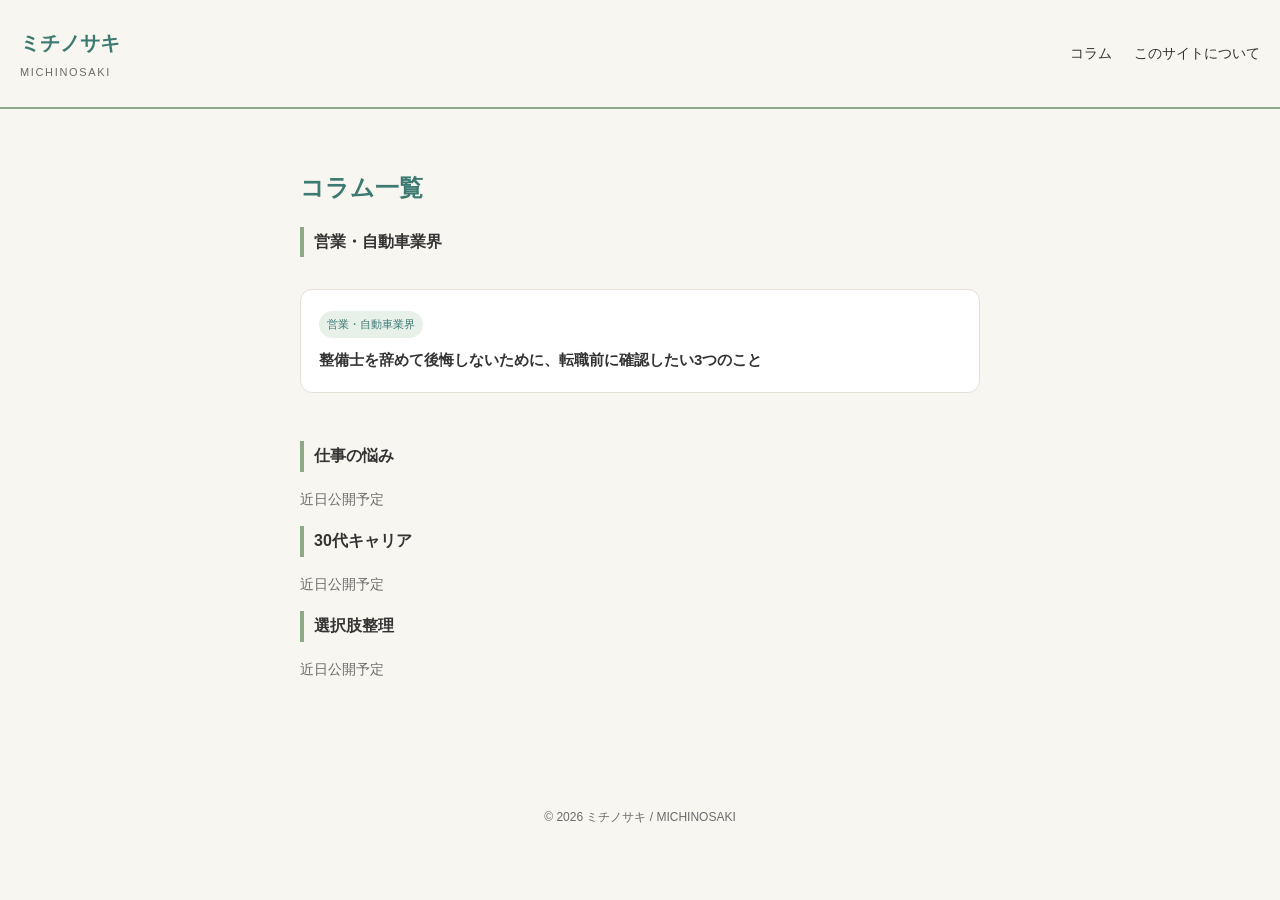
==== columns/index.html @ 9c81b08f "Initial Michinosaki site: top page, about, first SEO column" ====
<!DOCTYPE html>
<html lang="ja">
<head>
<meta charset="UTF-8">
<meta name="viewport" content="width=device-width, initial-scale=1.0">
<title>コラム一覧｜ミチノサキ</title>
<link rel="stylesheet" href="../style.css">
</head>
<body>
<header>
  <a class="brand" href="../index.html">ミチノサキ<span>MICHINOSAKI</span></a>
  <nav>
    <a href="index.html">コラム</a>
    <a href="../about.html">このサイトについて</a>
  </nav>
</header>

<main>
  <h1 style="color:var(--teal);font-size:24px;">コラム一覧</h1>

  <h2 id="auto" style="font-size:16px;border-left:4px solid var(--sage);padding-left:10px;">営業・自動車業界</h2>
  <div class="categories" style="grid-template-columns: 1fr;">
    <a class="category-card" href="seibishi-tenshoku-koukai.html">
      <span class="tag">営業・自動車業界</span>
      <h3>整備士を辞めて後悔しないために、転職前に確認したい3つのこと</h3>
    </a>
  </div>

  <h2 id="worry" style="font-size:16px;border-left:4px solid var(--sage);padding-left:10px;">仕事の悩み</h2>
  <p style="color:var(--muted);font-size:14px;">近日公開予定</p>

  <h2 id="career30" style="font-size:16px;border-left:4px solid var(--sage);padding-left:10px;">30代キャリア</h2>
  <p style="color:var(--muted);font-size:14px;">近日公開予定</p>

  <h2 id="choice" style="font-size:16px;border-left:4px solid var(--sage);padding-left:10px;">選択肢整理</h2>
  <p style="color:var(--muted);font-size:14px;">近日公開予定</p>
</main>

<footer>
  &copy; 2026 ミチノサキ / MICHINOSAKI
</footer>
</body>
</html>
---- style.css ----
:root {
  --bg: #F8F6F0;
  --card: #FFFFFF;
  --sage: #8FA888;
  --sage-dark: #6E8A67;
  --teal: #3C7A72;
  --yellow: #E8B84B;
  --charcoal: #333333;
  --muted: #6B6B6B;
}

* { box-sizing: border-box; }

body {
  margin: 0;
  font-family: "Hiragino Sans", "Yu Gothic", "Noto Sans JP", sans-serif;
  background: var(--bg);
  color: var(--charcoal);
  line-height: 1.9;
}

header {
  padding: 24px 20px;
  border-bottom: 2px solid var(--sage);
  display: flex;
  justify-content: space-between;
  align-items: center;
  flex-wrap: wrap;
  gap: 12px;
}

.brand {
  font-size: 20px;
  font-weight: 700;
  color: var(--teal);
  text-decoration: none;
}

.brand span {
  display: block;
  font-size: 11px;
  letter-spacing: 0.15em;
  color: var(--muted);
  font-weight: 400;
}

nav a {
  margin-left: 18px;
  color: var(--charcoal);
  text-decoration: none;
  font-size: 14px;
}

nav a:hover { color: var(--teal); }

main {
  max-width: 720px;
  margin: 0 auto;
  padding: 40px 20px 80px;
}

.hero {
  text-align: center;
  padding: 40px 16px 48px;
}

.hero h1 {
  font-size: 30px;
  line-height: 1.5;
  color: var(--teal);
  margin-bottom: 12px;
}

.hero p {
  color: var(--muted);
  font-size: 15px;
}

.categories {
  display: grid;
  grid-template-columns: repeat(2, 1fr);
  gap: 14px;
  margin: 32px 0 48px;
}

.category-card {
  background: var(--card);
  border: 1px solid #E5E1D6;
  border-radius: 12px;
  padding: 18px;
  text-decoration: none;
  color: var(--charcoal);
}

.category-card .tag {
  display: inline-block;
  font-size: 11px;
  color: var(--teal);
  background: #E8F0EA;
  padding: 3px 8px;
  border-radius: 999px;
  margin-bottom: 8px;
}

.category-card h3 {
  font-size: 15px;
  margin: 0;
}

article h1 {
  font-size: 26px;
  color: var(--teal);
  line-height: 1.5;
}

article .meta {
  color: var(--muted);
  font-size: 13px;
  margin-bottom: 24px;
}

article h2 {
  font-size: 19px;
  color: var(--charcoal);
  border-left: 4px solid var(--sage);
  padding-left: 10px;
  margin-top: 36px;
}

article p { font-size: 16px; }

.callout {
  background: #FBF3DF;
  border-left: 4px solid var(--yellow);
  padding: 14px 18px;
  border-radius: 8px;
  font-size: 15px;
  margin: 20px 0;
}

.cta {
  margin-top: 40px;
  padding: 24px;
  background: var(--card);
  border: 1px solid #E5E1D6;
  border-radius: 12px;
  text-align: center;
}

.cta a {
  display: inline-block;
  margin-top: 10px;
  background: var(--teal);
  color: #fff;
  text-decoration: none;
  padding: 10px 20px;
  border-radius: 999px;
  font-size: 14px;
}

footer {
  text-align: center;
  padding: 30px 20px;
  color: var(--muted);
  font-size: 12px;
}
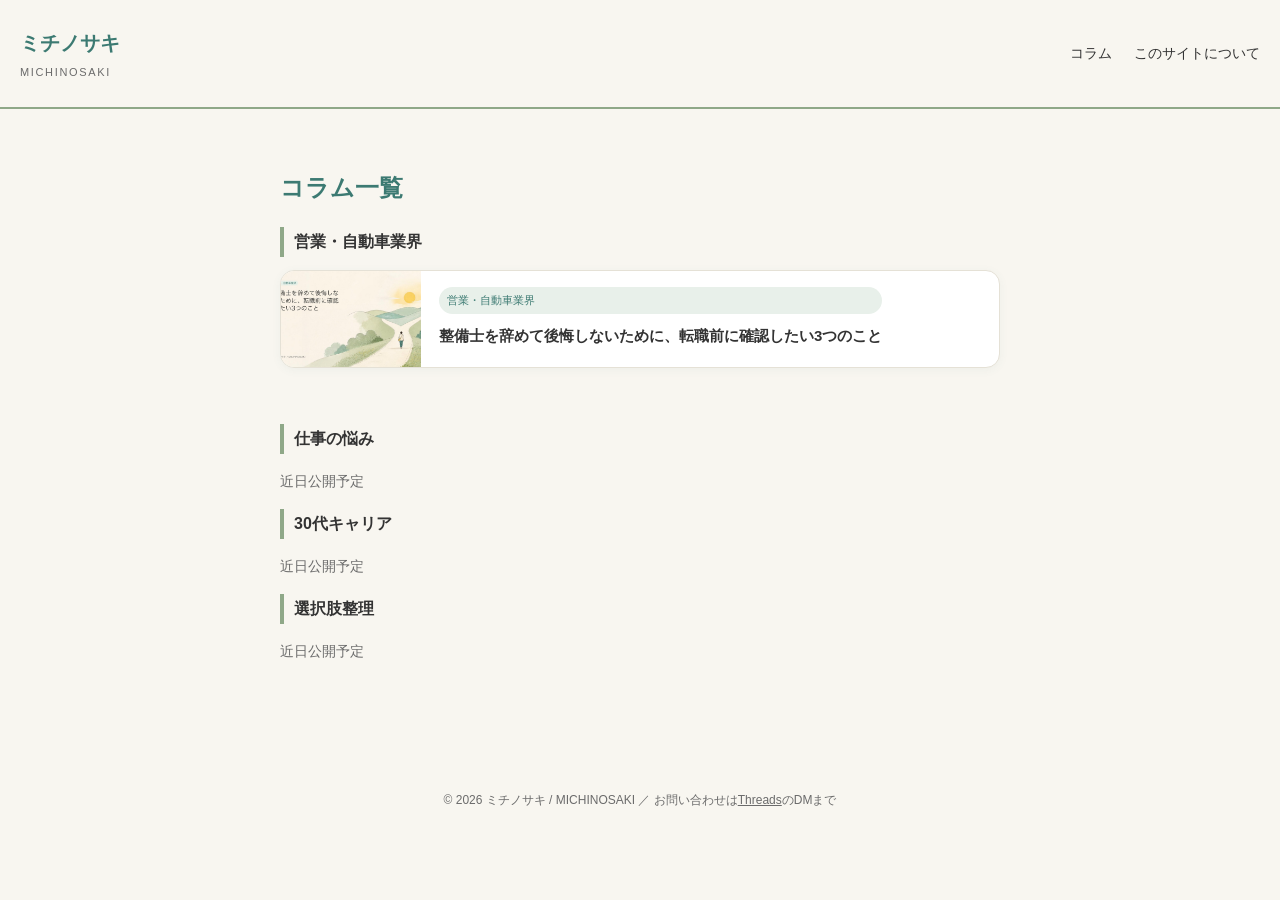
==== commit 9690c09c: "Add hero illustration, reusable article thumbnail template, favicon, OGP tags, sitemap" ====
--- a/columns/index.html
+++ b/columns/index.html
@@ -4,6 +4,12 @@
 <meta charset="UTF-8">
 <meta name="viewport" content="width=device-width, initial-scale=1.0">
 <title>コラム一覧｜ミチノサキ</title>
+<meta name="description" content="仕事の悩み・30代キャリア・営業/自動車業界・選択肢整理のコラム一覧。">
+<link rel="icon" type="image/png" href="../assets/favicon.png">
+<meta property="og:type" content="website">
+<meta property="og:title" content="コラム一覧｜ミチノサキ">
+<meta property="og:image" content="https://takuya-dev-sys.github.io/michinosaki-site/assets/hero.jpg">
+<meta name="twitter:card" content="summary_large_image">
 <link rel="stylesheet" href="../style.css">
 </head>
 <body>
@@ -16,13 +22,17 @@
 </header>
 
 <main>
+  <div class="content">
   <h1 style="color:var(--teal);font-size:24px;">コラム一覧</h1>
 
   <h2 id="auto" style="font-size:16px;border-left:4px solid var(--sage);padding-left:10px;">営業・自動車業界</h2>
   <div class="categories" style="grid-template-columns: 1fr;">
-    <a class="category-card" href="seibishi-tenshoku-koukai.html">
-      <span class="tag">営業・自動車業界</span>
-      <h3>整備士を辞めて後悔しないために、転職前に確認したい3つのこと</h3>
+    <a class="category-card article-card" href="seibishi-tenshoku-koukai.html">
+      <img src="../assets/column-seibishi.jpg" alt="整備士を辞めて後悔しないために、転職前に確認したい3つのこと">
+      <div class="article-card-body">
+        <span class="tag">営業・自動車業界</span>
+        <h3>整備士を辞めて後悔しないために、転職前に確認したい3つのこと</h3>
+      </div>
     </a>
   </div>
 
@@ -34,10 +44,11 @@
 
   <h2 id="choice" style="font-size:16px;border-left:4px solid var(--sage);padding-left:10px;">選択肢整理</h2>
   <p style="color:var(--muted);font-size:14px;">近日公開予定</p>
+  </div>
 </main>
 
 <footer>
-  &copy; 2026 ミチノサキ / MICHINOSAKI
+  &copy; 2026 ミチノサキ / MICHINOSAKI ／ お問い合わせは<a href="https://www.threads.com/@michinosaki_career" style="color:inherit;">Threads</a>のDMまで
 </footer>
 </body>
 </html>
--- a/style.css
+++ b/style.css
@@ -54,42 +54,86 @@
 nav a:hover { color: var(--teal); }
 
 main {
+  max-width: 960px;
+  margin: 0 auto;
+  padding: 40px 20px 80px;
+}
+
+.content {
   max-width: 720px;
   margin: 0 auto;
-  padding: 40px 20px 80px;
 }
 
 .hero {
-  text-align: center;
-  padding: 40px 16px 48px;
+  display: flex;
+  align-items: center;
+  gap: 40px;
+  padding: 24px 4px 56px;
+}
+
+.hero-text {
+  flex: 1 1 380px;
+}
+
+.hero-image {
+  flex: 1 1 360px;
+  min-width: 260px;
+}
+
+.hero-image img {
+  width: 100%;
+  height: auto;
+  display: block;
+  border-radius: 20px;
 }
 
 .hero h1 {
-  font-size: 30px;
-  line-height: 1.5;
-  color: var(--teal);
-  margin-bottom: 12px;
+  font-size: 32px;
+  line-height: 1.55;
+  color: var(--teal);
+  margin-bottom: 16px;
 }
 
 .hero p {
   color: var(--muted);
   font-size: 15px;
+}
+
+@media (max-width: 720px) {
+  .hero {
+    flex-direction: column-reverse;
+    text-align: center;
+    padding-top: 8px;
+  }
+}
+
+.section-title {
+  font-size: 18px;
+  color: var(--teal);
+  margin: 0 0 16px;
 }
 
 .categories {
   display: grid;
   grid-template-columns: repeat(2, 1fr);
-  gap: 14px;
-  margin: 32px 0 48px;
+  gap: 16px;
+  margin: 8px 0 56px;
 }
 
 .category-card {
   background: var(--card);
   border: 1px solid #E5E1D6;
-  border-radius: 12px;
-  padding: 18px;
-  text-decoration: none;
-  color: var(--charcoal);
+  border-radius: 14px;
+  padding: 20px;
+  text-decoration: none;
+  color: var(--charcoal);
+  box-shadow: 0 2px 10px rgba(60, 122, 114, 0.06);
+  transition: transform 0.15s ease, box-shadow 0.15s ease;
+}
+
+.category-card:hover {
+  transform: translateY(-3px);
+  box-shadow: 0 8px 20px rgba(60, 122, 114, 0.14);
 }
 
 .category-card .tag {
@@ -105,6 +149,34 @@
 .category-card h3 {
   font-size: 15px;
   margin: 0;
+}
+
+.article-card {
+  display: flex;
+  gap: 18px;
+  align-items: stretch;
+  padding: 0;
+  overflow: hidden;
+}
+
+.article-card img {
+  width: 140px;
+  min-width: 140px;
+  height: auto;
+  object-fit: cover;
+}
+
+.article-card .article-card-body {
+  padding: 16px 18px 16px 0;
+  display: flex;
+  flex-direction: column;
+  justify-content: center;
+}
+
+@media (max-width: 520px) {
+  .article-card { flex-direction: column; }
+  .article-card img { width: 100%; height: 140px; }
+  .article-card .article-card-body { padding: 12px 16px 16px; }
 }
 
 article h1 {
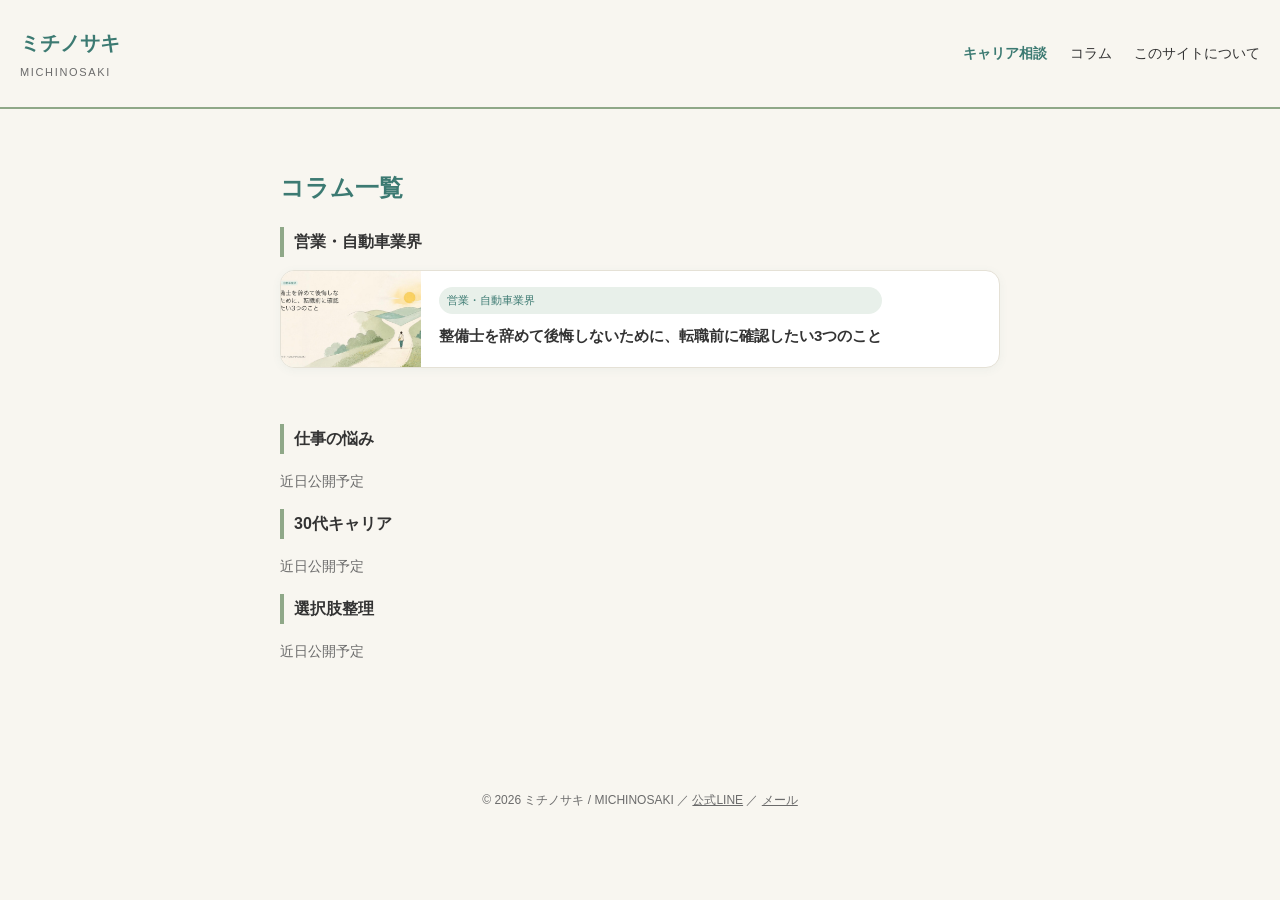
==== commit ed09a8fb: "Publish career consultation landing page" ====
--- a/columns/index.html
+++ b/columns/index.html
@@ -16,6 +16,7 @@
 <header>
   <a class="brand" href="../index.html">ミチノサキ<span>MICHINOSAKI</span></a>
   <nav>
+    <a class="nav-primary" href="../consultation.html">キャリア相談</a>
     <a href="index.html">コラム</a>
     <a href="../about.html">このサイトについて</a>
   </nav>
@@ -48,7 +49,7 @@
 </main>
 
 <footer>
-  &copy; 2026 ミチノサキ / MICHINOSAKI ／ お問い合わせは<a href="https://www.threads.com/@michinosaki_career" style="color:inherit;">Threads</a>のDMまで
+  &copy; 2026 ミチノサキ / MICHINOSAKI ／ <a href="https://lin.ee/TVXR3md" target="_blank" rel="noopener" style="color:inherit;">公式LINE</a> ／ <a href="mailto:michinosaki.project@gmail.com" style="color:inherit;">メール</a>
 </footer>
 </body>
 </html>
--- a/style.css
+++ b/style.css
@@ -53,6 +53,11 @@
 
 nav a:hover { color: var(--teal); }
 
+nav .nav-primary {
+  color: var(--teal);
+  font-weight: 700;
+}
+
 main {
   max-width: 960px;
   margin: 0 auto;
@@ -97,6 +102,47 @@
 .hero p {
   color: var(--muted);
   font-size: 15px;
+}
+
+.hero-actions {
+  display: flex;
+  align-items: center;
+  flex-wrap: wrap;
+  gap: 12px;
+  margin-top: 24px;
+}
+
+.button {
+  display: inline-block;
+  border-radius: 999px;
+  padding: 13px 24px;
+  text-decoration: none;
+  font-size: 15px;
+  font-weight: 700;
+  line-height: 1.4;
+  transition: transform 0.15s ease, box-shadow 0.15s ease;
+}
+
+.button:hover {
+  transform: translateY(-2px);
+}
+
+.button-primary {
+  color: #fff;
+  background: var(--teal);
+  box-shadow: 0 8px 20px rgba(60, 122, 114, 0.22);
+}
+
+.button-secondary {
+  color: var(--teal);
+  border: 1px solid var(--teal);
+  background: transparent;
+}
+
+.button-light {
+  color: var(--teal);
+  background: #fff;
+  box-shadow: 0 8px 24px rgba(0, 0, 0, 0.14);
 }
 
 @media (max-width: 720px) {
@@ -236,3 +282,360 @@
   color: var(--muted);
   font-size: 12px;
 }
+
+/* Consultation landing page */
+.lp-main {
+  max-width: none;
+  padding: 0 0 80px;
+  overflow: hidden;
+}
+
+.narrow {
+  width: min(820px, calc(100% - 40px));
+  margin-left: auto;
+  margin-right: auto;
+}
+
+.lp-hero {
+  max-width: 1080px;
+  margin: 0 auto;
+  padding: 72px 32px 56px;
+  display: grid;
+  grid-template-columns: minmax(0, 1.12fr) minmax(300px, 0.88fr);
+  align-items: center;
+  gap: 56px;
+}
+
+.eyebrow {
+  margin: 0 0 12px;
+  color: var(--teal);
+  font-size: 13px;
+  font-weight: 700;
+  letter-spacing: 0.08em;
+}
+
+.lp-hero h1 {
+  margin: 0 0 22px;
+  color: var(--charcoal);
+  font-size: clamp(34px, 5vw, 52px);
+  line-height: 1.42;
+  letter-spacing: -0.02em;
+}
+
+.lp-hero h1 span {
+  color: var(--teal);
+}
+
+.lp-lead {
+  margin: 0 0 28px;
+  color: var(--muted);
+  font-size: 16px;
+  line-height: 2;
+}
+
+.button-note {
+  margin: 12px 0 0;
+  color: var(--muted);
+  font-size: 12px;
+}
+
+.application-actions {
+  display: flex;
+  flex-wrap: wrap;
+  gap: 12px;
+  align-items: center;
+}
+
+.application-actions-center {
+  justify-content: center;
+}
+
+.lp-hero-visual {
+  position: relative;
+}
+
+.lp-hero-visual img {
+  display: block;
+  width: 100%;
+  border-radius: 28px;
+  box-shadow: 0 18px 48px rgba(60, 122, 114, 0.16);
+}
+
+.visual-note {
+  position: absolute;
+  left: -24px;
+  bottom: -24px;
+  padding: 14px 18px;
+  border-radius: 14px;
+  background: #fff;
+  color: var(--teal);
+  font-size: 14px;
+  font-weight: 700;
+  line-height: 1.6;
+  box-shadow: 0 10px 28px rgba(60, 122, 114, 0.16);
+}
+
+.offer-strip {
+  width: min(920px, calc(100% - 40px));
+  margin: 8px auto 0;
+  padding: 22px 28px;
+  display: grid;
+  grid-template-columns: repeat(3, 1fr);
+  gap: 18px;
+  background: var(--teal);
+  color: #fff;
+  border-radius: 18px;
+  box-shadow: 0 12px 32px rgba(60, 122, 114, 0.2);
+}
+
+.offer-strip div {
+  text-align: center;
+  border-right: 1px solid rgba(255, 255, 255, 0.25);
+}
+
+.offer-strip div:last-child { border-right: 0; }
+.offer-strip strong { display: block; font-size: 24px; line-height: 1.3; }
+.offer-strip span { display: block; margin-top: 4px; font-size: 12px; opacity: 0.85; }
+
+.lp-section {
+  padding: 92px 0;
+}
+
+.lp-section h2 {
+  margin: 0 auto 28px;
+  max-width: 720px;
+  color: var(--charcoal);
+  font-size: clamp(26px, 4vw, 36px);
+  line-height: 1.55;
+  text-align: center;
+}
+
+.lp-section > .eyebrow,
+.lp-section .narrow > .eyebrow {
+  text-align: center;
+}
+
+.tinted { background: #EEF3EC; }
+
+.problem-list {
+  display: grid;
+  grid-template-columns: repeat(2, 1fr);
+  gap: 12px;
+  margin: 34px 0;
+}
+
+.problem-list p {
+  position: relative;
+  margin: 0;
+  padding: 15px 16px 15px 46px;
+  background: #fff;
+  border: 1px solid #E5E1D6;
+  border-radius: 12px;
+  font-size: 14px;
+}
+
+.problem-list p::before {
+  content: "✓";
+  position: absolute;
+  left: 17px;
+  top: 13px;
+  color: var(--teal);
+  font-weight: 700;
+}
+
+.center-copy {
+  max-width: 700px;
+  margin: 22px auto 0;
+  color: var(--muted);
+  text-align: center;
+}
+
+.step-grid {
+  display: grid;
+  grid-template-columns: repeat(2, 1fr);
+  gap: 18px;
+  margin-top: 38px;
+}
+
+.step-card {
+  padding: 26px;
+  background: #fff;
+  border-radius: 16px;
+  box-shadow: 0 4px 16px rgba(60, 122, 114, 0.06);
+}
+
+.step-card > span {
+  color: var(--yellow);
+  font-size: 13px;
+  font-weight: 700;
+  letter-spacing: 0.1em;
+}
+
+.step-card h3 {
+  margin: 8px 0 10px;
+  color: var(--teal);
+  font-size: 18px;
+}
+
+.step-card p {
+  margin: 0;
+  color: var(--muted);
+  font-size: 14px;
+  line-height: 1.8;
+}
+
+.timeline {
+  max-width: 660px;
+  margin: 36px auto 24px;
+  padding: 0;
+  list-style: none;
+}
+
+.timeline li {
+  display: grid;
+  grid-template-columns: 120px 1fr;
+  gap: 20px;
+  padding: 18px 0;
+  border-bottom: 1px solid #DEDACF;
+}
+
+.timeline strong { color: var(--teal); }
+.timeline span { color: var(--muted); }
+
+.small-note {
+  max-width: 700px;
+  margin: 22px auto 0;
+  color: var(--muted);
+  font-size: 13px;
+}
+
+.operator-section {
+  padding-left: 20px;
+  padding-right: 20px;
+  background: var(--teal);
+}
+
+.operator-card {
+  display: grid;
+  grid-template-columns: 0.9fr 1.1fr;
+  gap: 52px;
+  color: #fff;
+}
+
+.operator-card .eyebrow { color: #DCE9DF; text-align: left; }
+.operator-card h2 { color: #fff; text-align: left; margin-bottom: 0; }
+.operator-card p { margin-top: 0; opacity: 0.9; }
+
+.qualification-note {
+  padding: 14px 16px;
+  border: 1px solid rgba(255, 255, 255, 0.28);
+  border-radius: 10px;
+  font-size: 13px;
+}
+
+.info-grid {
+  display: grid;
+  grid-template-columns: repeat(4, 1fr);
+  gap: 14px;
+  margin-top: 36px;
+}
+
+.info-card {
+  padding: 20px 16px;
+  background: #fff;
+  border: 1px solid #E5E1D6;
+  border-radius: 14px;
+  text-align: center;
+}
+
+.info-card span { display: block; color: var(--muted); font-size: 11px; }
+.info-card strong { display: block; margin: 6px 0; color: var(--teal); font-size: 16px; }
+.info-card p { margin: 0; color: var(--muted); font-size: 12px; line-height: 1.6; }
+
+.privacy-note {
+  max-width: 700px;
+  margin: 28px auto 0;
+  padding: 20px 24px;
+  border-left: 4px solid var(--yellow);
+  border-radius: 10px;
+  background: #FBF3DF;
+}
+
+.privacy-note h3 { margin: 0 0 6px; font-size: 16px; }
+.privacy-note p { margin: 0; color: var(--muted); font-size: 13px; }
+
+.scope-section { background: #F1EFE8; }
+
+.scope-list {
+  max-width: 660px;
+  margin: 30px auto 0;
+  padding-left: 24px;
+}
+
+.scope-list li { margin-bottom: 8px; }
+
+.faq details {
+  margin-bottom: 12px;
+  padding: 0 20px;
+  border: 1px solid #E5E1D6;
+  border-radius: 12px;
+  background: #fff;
+}
+
+.faq summary {
+  padding: 18px 0;
+  color: var(--charcoal);
+  font-weight: 700;
+  cursor: pointer;
+}
+
+.faq details p {
+  margin: 0;
+  padding: 0 0 18px;
+  color: var(--muted);
+  font-size: 14px;
+}
+
+.final-cta {
+  width: min(860px, calc(100% - 40px));
+  margin: 16px auto 0;
+  padding: 58px 30px;
+  border-radius: 24px;
+  background: var(--teal);
+  color: #fff;
+  text-align: center;
+}
+
+.final-cta .eyebrow { color: #DCE9DF; }
+.final-cta h2 { margin: 0 0 16px; font-size: clamp(28px, 5vw, 40px); line-height: 1.5; }
+.final-cta > p:not(.eyebrow):not(.button-note) { margin: 0 0 26px; opacity: 0.9; }
+.final-cta .button-note.light { color: rgba(255, 255, 255, 0.78); }
+
+@media (max-width: 760px) {
+  header { padding: 18px 16px; }
+  nav { display: flex; flex-wrap: wrap; gap: 8px 14px; }
+  nav a { margin-left: 0; }
+  .lp-hero { grid-template-columns: 1fr; padding: 44px 20px 48px; gap: 40px; }
+  .lp-hero-copy { text-align: center; }
+  .lp-hero h1 { font-size: 34px; }
+  .lp-hero-visual { max-width: 460px; margin: 0 auto; }
+  .visual-note { left: 12px; bottom: -20px; text-align: left; }
+  .offer-strip { grid-template-columns: 1fr; gap: 0; padding: 12px 24px; }
+  .offer-strip div { padding: 14px 0; border-right: 0; border-bottom: 1px solid rgba(255, 255, 255, 0.25); }
+  .offer-strip div:last-child { border-bottom: 0; }
+  .lp-section { padding: 72px 0; }
+  .problem-list, .step-grid, .operator-card { grid-template-columns: 1fr; }
+  .operator-card { gap: 24px; }
+  .operator-card .eyebrow, .operator-card h2 { text-align: center; }
+  .info-grid { grid-template-columns: repeat(2, 1fr); }
+}
+
+@media (max-width: 480px) {
+  .lp-hero h1 { font-size: 30px; }
+  .lp-lead { font-size: 15px; }
+  .button { width: 100%; text-align: center; }
+  .problem-list, .info-grid { grid-template-columns: 1fr; }
+  .timeline li { grid-template-columns: 1fr; gap: 2px; }
+  .lp-section h2 { font-size: 25px; }
+  .final-cta { padding: 46px 20px; }
+}
